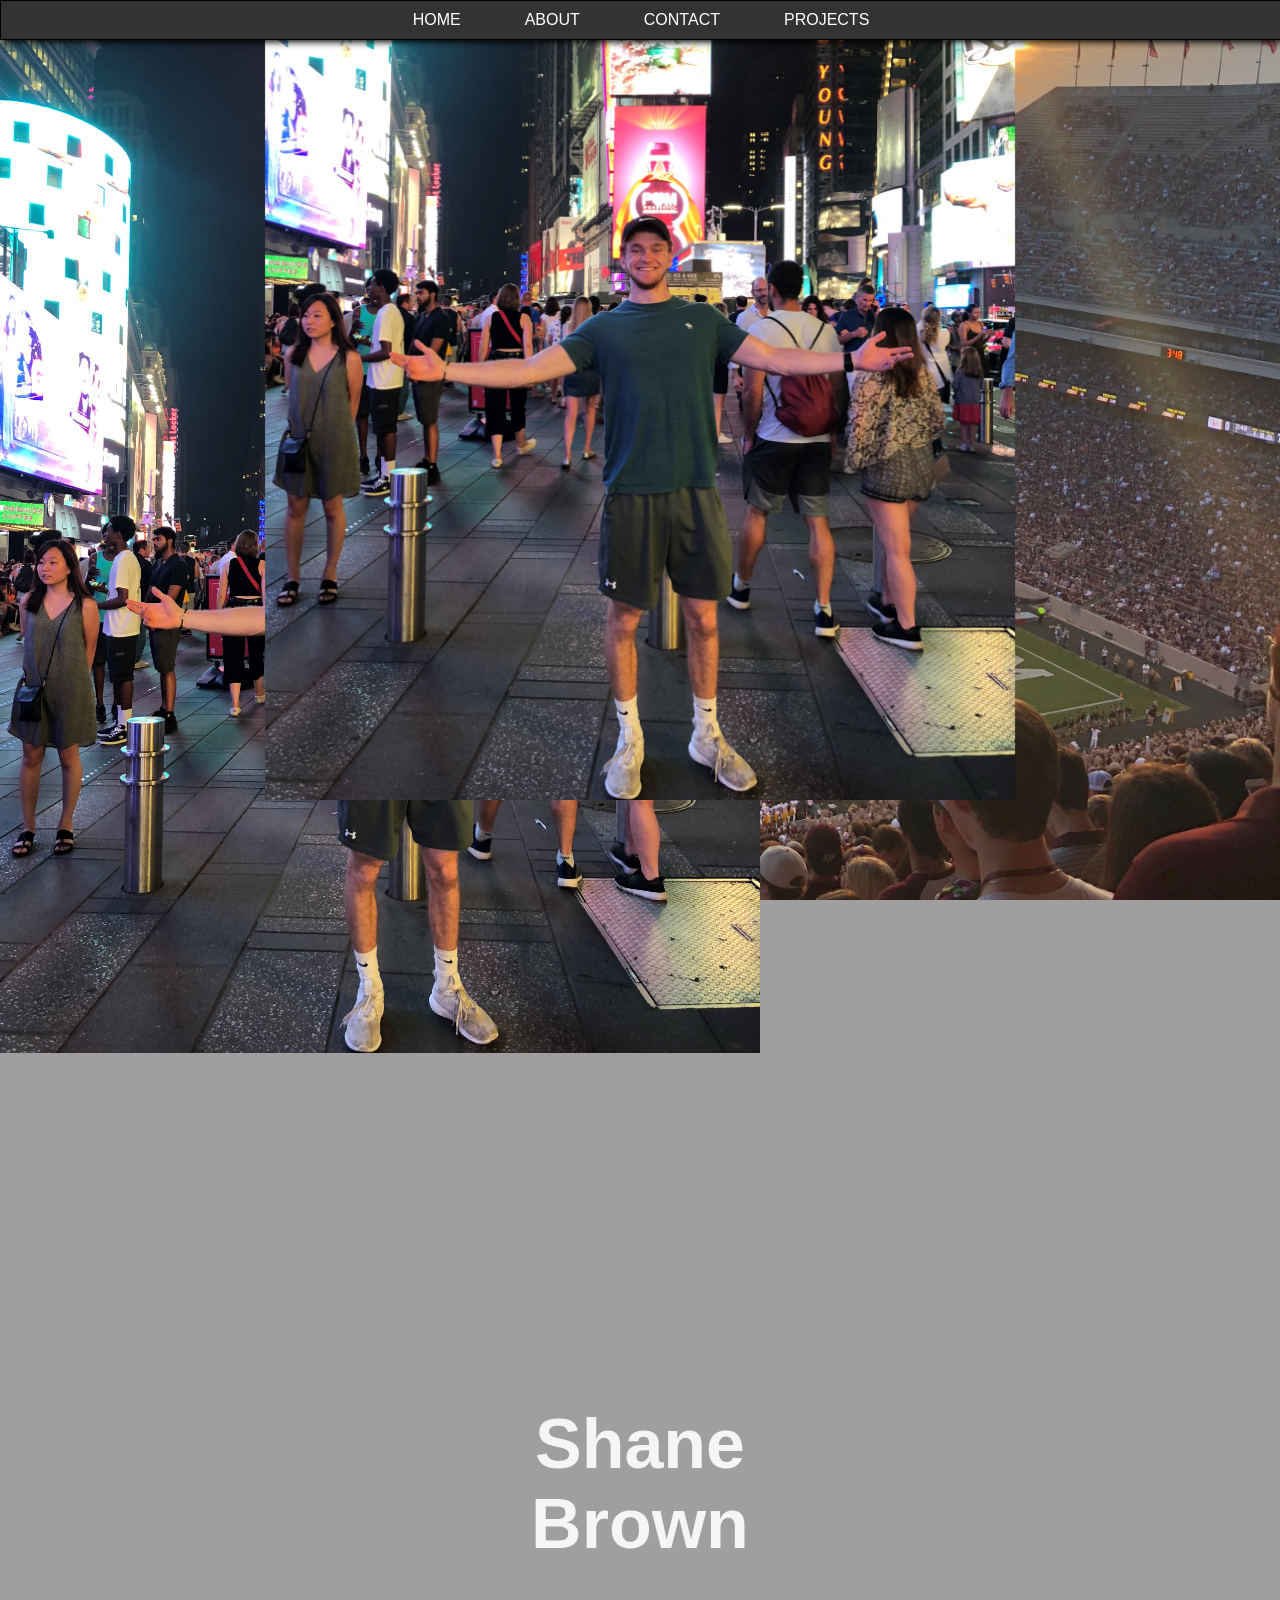
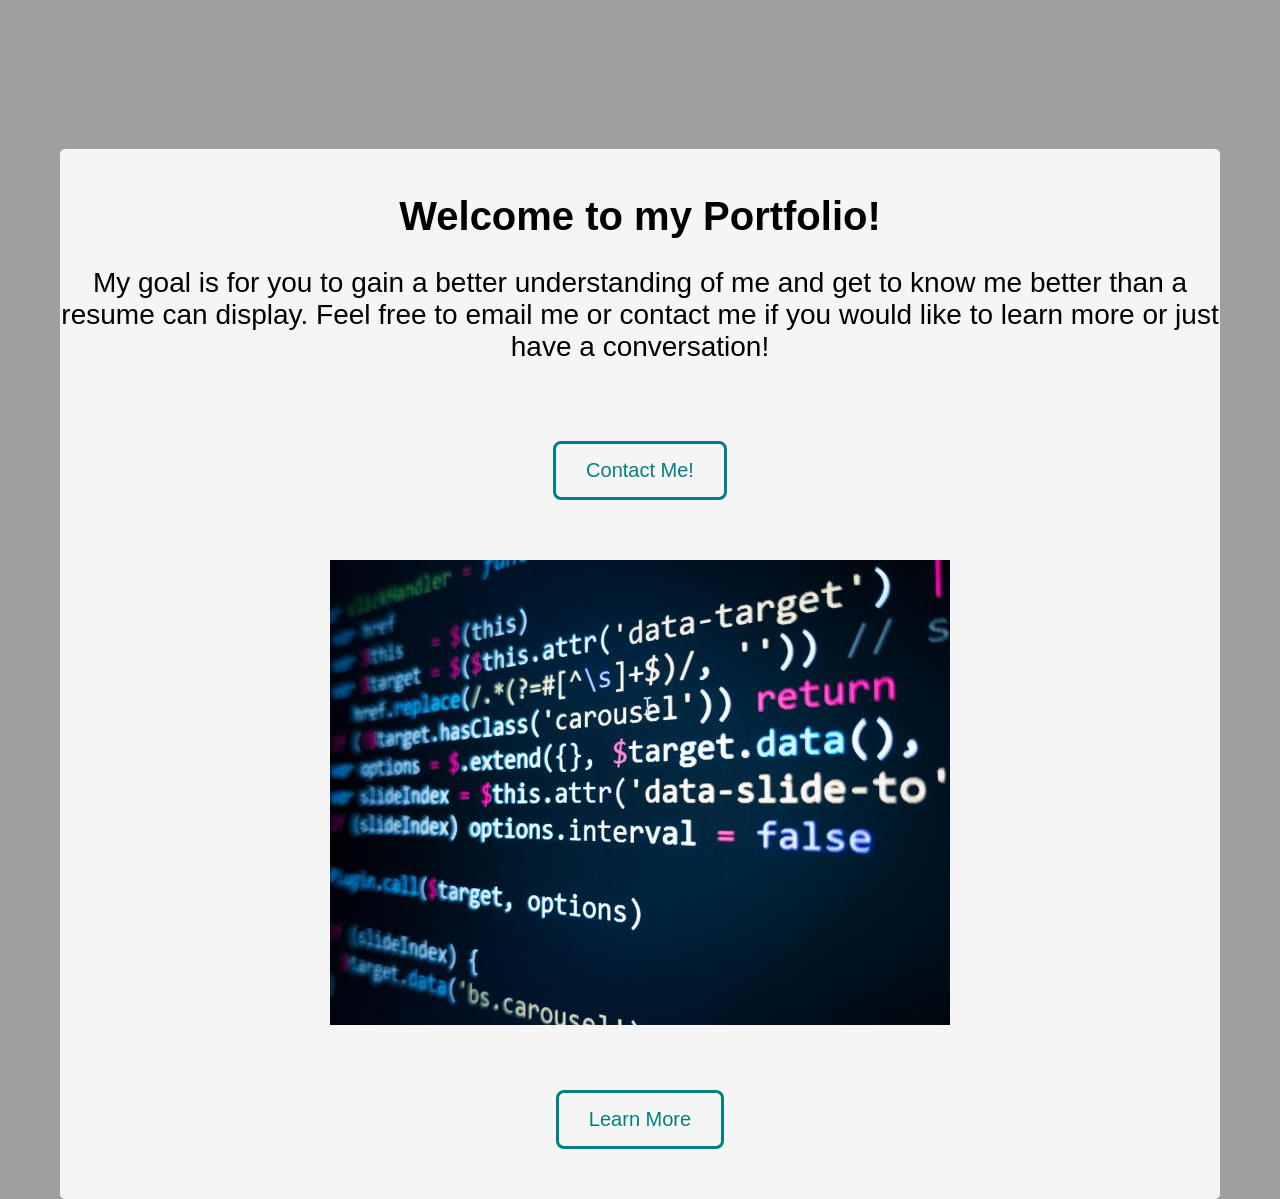
==== index.html @ f952d271 "Update index.html" ====
<!DOCTYPE html>
<html>
    <head>
            <title>
                Home
            </title>
            <link rel="stylesheet" href="Design.css">
    </head>
    <body>
        <div class= "Links">
            <ul>
                <li><a class="active" href= "index.html">Home</a></li>
                <li><a href= "about.html">About</a></li>
                <li><a href= "contact.html">Contact</a></li>
                <li><a href= "#projects">Projects</a> </li>
            </ul>
        </div>

        <div class="bg"></div>

        <div class="profilePic">
            <img src="profilePic22.jpg" alt="Profile Picture" style="width:750px;">
        </div>
        <div class="profilePic2">
            <img src="profilePic22.jpg" alt="Profile Picture" style="width:760px;">
        </div>
        <div class="middleHeader">
            <h1>
                Shane<br> Brown
            </h1>
        </div>
         <div class="homeContent">
             <h1>
                 <br> Welcome to my Portfolio!
             </h1>
             <p>
                 My goal is for you to gain a better understanding of me and get to know 
                 me better than a resume can display. Feel free to email me 
                 or contact me if you would like to learn more or just have a conversation!
             </p>
             <a href="contact.html" ><button class="contactMe">Contact Me!</button></a>
             <div class="compSciIMG">
                 <img src="compSci.jpg" alt="Computer Science">
             </div>
             <a href="about.html" ><button class="aboutMe">Learn More</button></a>
         </div>

         <!-- Fading out the Header -->
         <script src="https://cdnjs.cloudflare.com/ajax/libs/jquery/3.5.1/jquery.min.js"></script>
         <script>
            //  Fading out the Header
            $(window).scroll(function() {
                $(".middleHeader").css("opacity", 1 - $(window).scrollTop() / 350);
            });
         </script>

    </body>
</html>
---- Design.css ----
body {
    background-color: rgb(160, 158, 158);
    background-image: url("football.jpg");
    background-size: cover;
    background-attachment: fixed;
    background-position: center;
    width: 100%;
    height: 100%;
    margin: 0;
    
}
.Links {
    background-color: #333;
    position: sticky;
    z-index: 9999;
    width: 100%;
    top: 0;
    text-align: center;
    border-style: solid;
    border-width: thin;
    box-shadow: 2px 2px 7px black;        
    overflow: hidden;
}
.Links a {
    font-family: 'Gill Sans', 'Gill Sans MT', Calibri, 'Trebuchet MS', sans-serif;
    text-transform: uppercase;
    font-size: 16px;
    color: white;
    text-decoration: none;
}
.Links a:hover {
    color: teal;
}
.Links a:focus:active {
    color: teal;
}
.Links ul {
    list-style: none;
    margin: 0;
    padding: 0px;
}
.Links ul li {
    display: inline-block;
    margin-left: 30px;
    margin-right: 30px;
    padding-top: 10px;
    padding-bottom: 10px;
    position: relative;
}
.Links a::before {
    content: "";
    display: block;
    height: 5px;
    background-color: teal;

    position: absolute;
    top: 0;
    width: 0%;

    transition: all ease-in-out 250ms;
}
.Links a::after {
    content: "";
    display: block;
    height: 5px;
    background-color: teal;

    position: absolute;
    bottom: 0;
    width: 0%;

    transition: all ease-in-out 250ms;
}
.Links a:focus, .Links a:focus::before, .Links a:focus::after {
    color: teal;
    width:100%;
}
.Links a:hover::before, .Links a:hover::after {
    width: 100%;
}
.middleHeader {
    text-align: center;
    animation: fadeIn ease 2s;
    position:relative;
    top: 300px;
    color: whitesmoke;
    font-size: 35px;
    font-family: 'Gill Sans', 'Gill Sans MT', Calibri, 'Trebuchet MS', sans-serif;
}
.profilePic {
    text-align: center;
    position: fixed;
    top: -200px;
    left: 0;
    right: 0;
    animation: fadeIn ease 2s;
}
@keyframes fadeIn {
    0% {opacity:0;}
    100% {opacity:1;}
    }
@-moz-keyframes fadeIn {
    0% {opacity:0;}
    100% {opacity:1;}
}
@-webkit-keyframes fadeIn {
    0% {opacity:0;}
    100% {opacity:1;}
}
@-ms-keyframes fadeIn {
    0% {opacity:0;}
    100% {opacity:1;}
}
@-o-keyframes fadeIn {
    0% {opacity:0;}
    100% {opacity:1;}
    }
.homeContent {
    text-align: center;
    border-radius: 5px;
    background-color: whitesmoke;
    position: relative;
    top: 425px;
    font-size: 20px;
    font-family: 'Gill Sans', 'Gill Sans MT', Calibri, 'Trebuchet MS', sans-serif;
    margin: 60px;
}
.homeContent p {
    font-family: 'Gill Sans', 'Gill Sans MT', Calibri, 'Trebuchet MS', sans-serif;
    font-size: 28px;
}
.homeContent button {
    display:inline-block;
    background-color: transparent;
    color: teal;
    padding: 15px 30px;
    text-align: center;
    font-size: 20px;
    border-radius: 8px;
    border-width: 3px;
    border-color: teal;
    border-style: solid;
    margin: 50px;
    
}
.homeContent button:hover {
    background-color: teal;
    color: white;
}
.compSciIMG {
    margin: 10px;
    text-align: center;
    left: 0;
    right: 0;
}
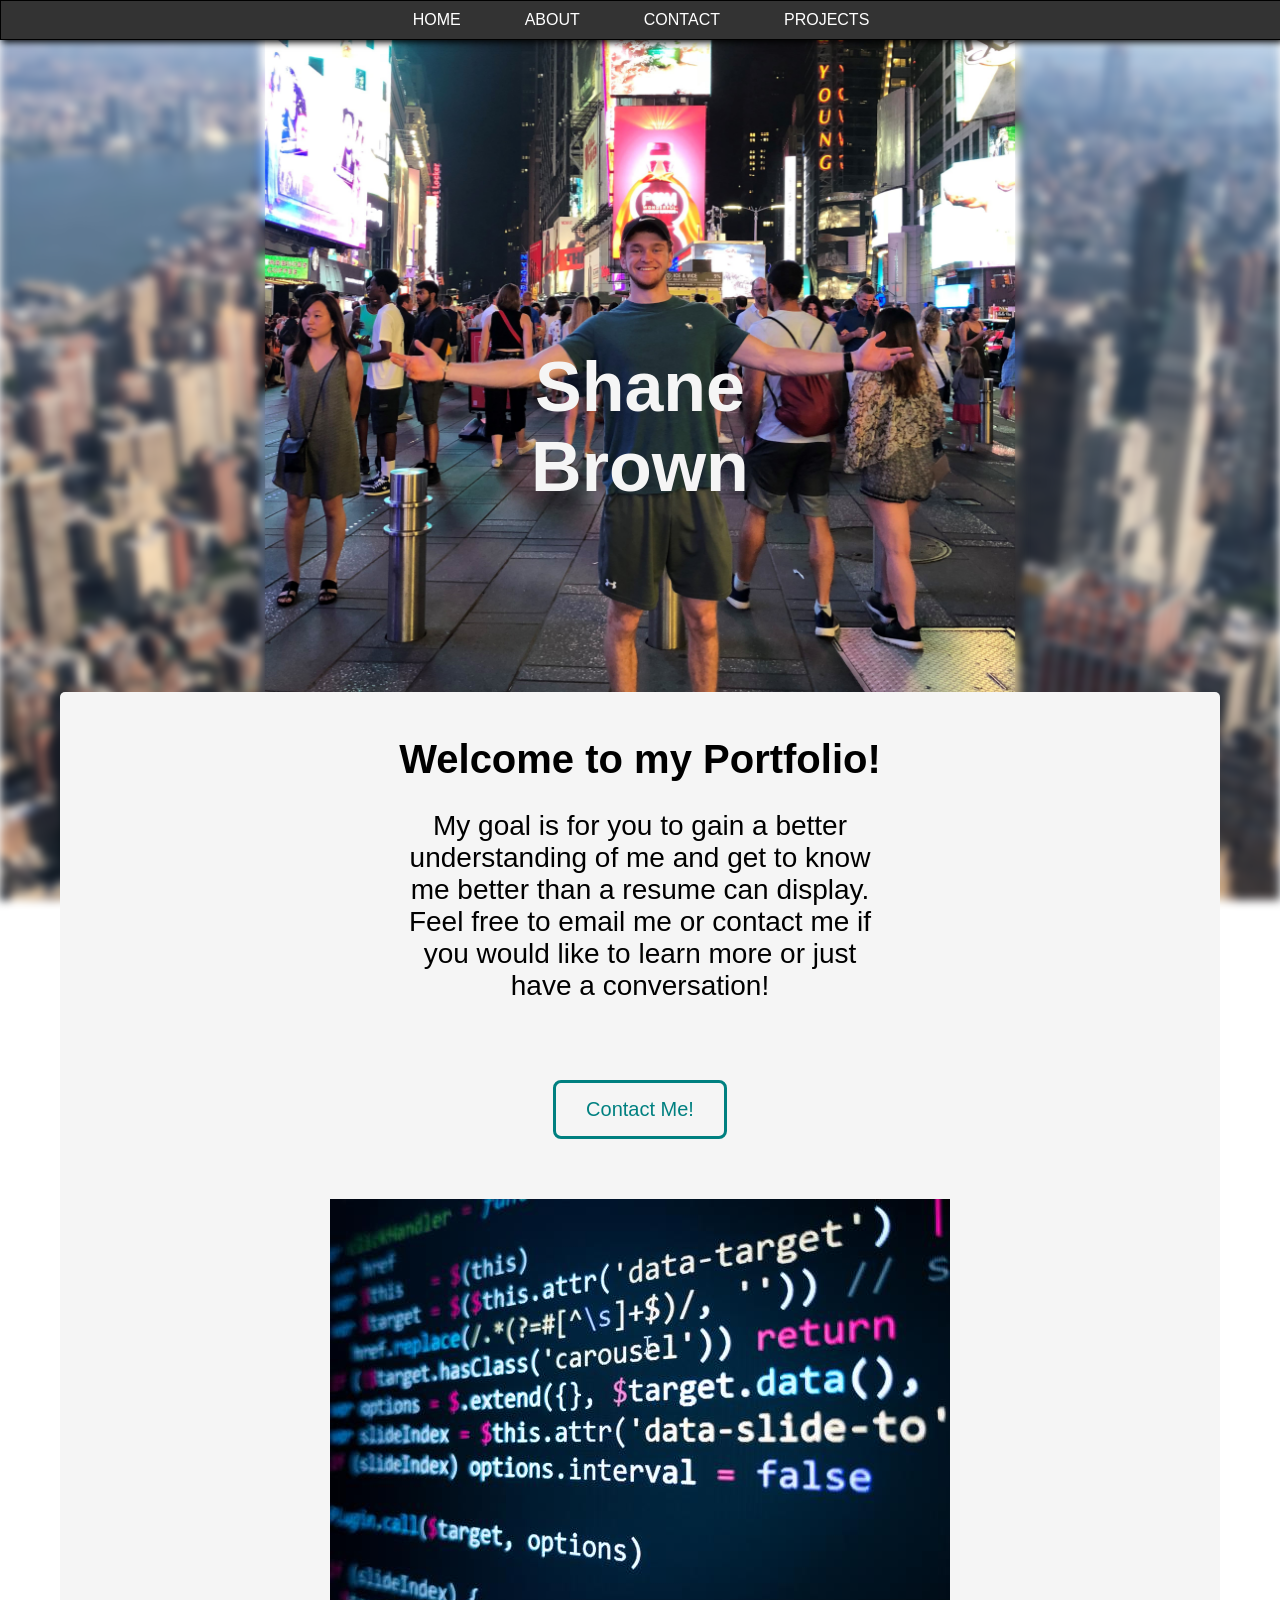
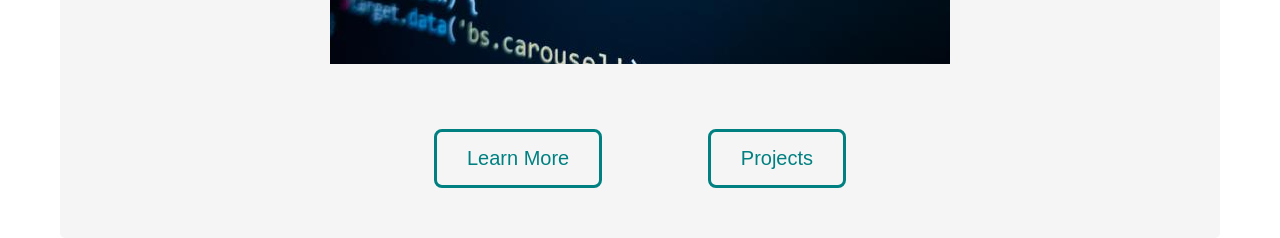
==== commit ad98408e: "Update index.html" ====
--- a/index.html
+++ b/index.html
@@ -12,7 +12,7 @@
                 <li><a class="active" href= "index.html">Home</a></li>
                 <li><a href= "about.html">About</a></li>
                 <li><a href= "contact.html">Contact</a></li>
-                <li><a href= "#projects">Projects</a> </li>
+                <li><a href= "projects.html">Projects</a> </li>
             </ul>
         </div>
 
@@ -43,6 +43,7 @@
                  <img src="compSci.jpg" alt="Computer Science">
              </div>
              <a href="about.html" ><button class="aboutMe">Learn More</button></a>
+             <a href="projects.html" ><button class="projects">Projects</button></a>
          </div>
 
          <!-- Fading out the Header -->
--- a/Design.css
+++ b/Design.css
@@ -1,17 +1,28 @@
 body {
-    background-color: rgb(160, 158, 158);
-    background-image: url("football.jpg");
-    background-size: cover;
-    background-attachment: fixed;
-    background-position: center;
     width: 100%;
     height: 100%;
     margin: 0;
-    
+}
+.bg {
+    background: url(newYork2.jpg);
+    background-size: cover;
+    background-position: center;
+    -webkit-filter: blur(5px);
+    -moz-filter: blur(5px);
+    -o-filter: blur(5px);
+    -ms-filter: blur(5px);
+    filter: blur(5px);
+    position: fixed;
+    width: 100%;
+    height: 100%;
+    top: 0;
+    left: 0;
+    z-index: -1;
+    animation: fadeIn ease 1s;
 }
 .Links {
     background-color: #333;
-    position: sticky;
+    position: fixed;
     z-index: 9999;
     width: 100%;
     top: 0;
@@ -83,6 +94,7 @@
     animation: fadeIn ease 2s;
     position:relative;
     top: 300px;
+    z-index: 2;
     color: whitesmoke;
     font-size: 35px;
     font-family: 'Gill Sans', 'Gill Sans MT', Calibri, 'Trebuchet MS', sans-serif;
@@ -92,6 +104,17 @@
     position: fixed;
     top: -200px;
     left: 0;
+    z-index: 1;
+    right: 0;
+    animation: fadeIn ease 2s;
+}
+.profilePic2 {
+    text-align: center;
+    position: fixed;
+    top: -206px;
+    left: 0;
+    filter: blur(5px);
+    z-index: 0;
     right: 0;
     animation: fadeIn ease 2s;
 }
@@ -121,6 +144,7 @@
     background-color: whitesmoke;
     position: relative;
     top: 425px;
+    z-index: 2;
     font-size: 20px;
     font-family: 'Gill Sans', 'Gill Sans MT', Calibri, 'Trebuchet MS', sans-serif;
     margin: 60px;
@@ -128,6 +152,8 @@
 .homeContent p {
     font-family: 'Gill Sans', 'Gill Sans MT', Calibri, 'Trebuchet MS', sans-serif;
     font-size: 28px;
+    margin-left: 30%;
+    margin-right: 30%;
 }
 .homeContent button {
     display:inline-block;
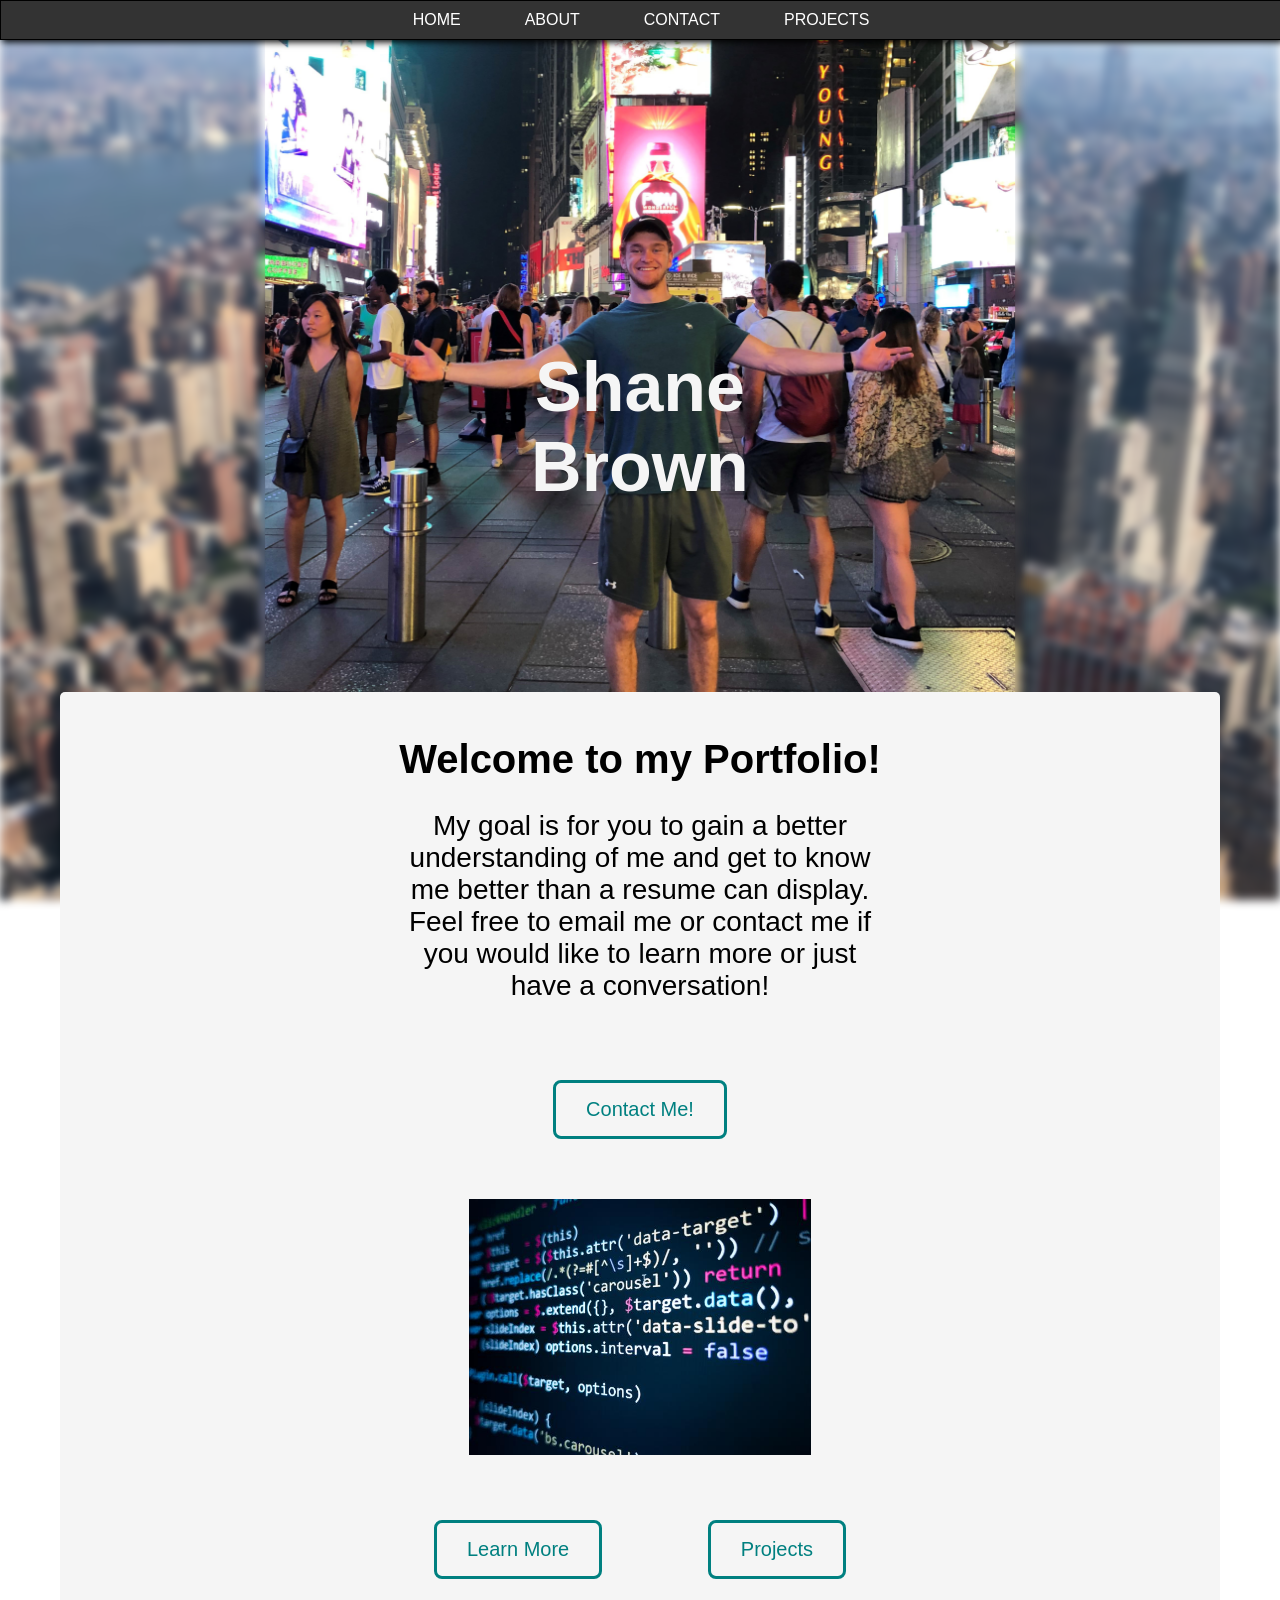
==== commit f124f51f: "Update index.html" ====
--- a/index.html
+++ b/index.html
@@ -40,7 +40,7 @@
              </p>
              <a href="contact.html" ><button class="contactMe">Contact Me!</button></a>
              <div class="compSciIMG">
-                 <img src="compSci.jpg" alt="Computer Science">
+                 <img src="compSci.jpg" alt="Computer Science" style="width: 30%;">
              </div>
              <a href="about.html" ><button class="aboutMe">Learn More</button></a>
              <a href="projects.html" ><button class="projects">Projects</button></a>
--- a/Design.css
+++ b/Design.css
@@ -167,7 +167,6 @@
     border-color: teal;
     border-style: solid;
     margin: 50px;
-    
 }
 .homeContent button:hover {
     background-color: teal;
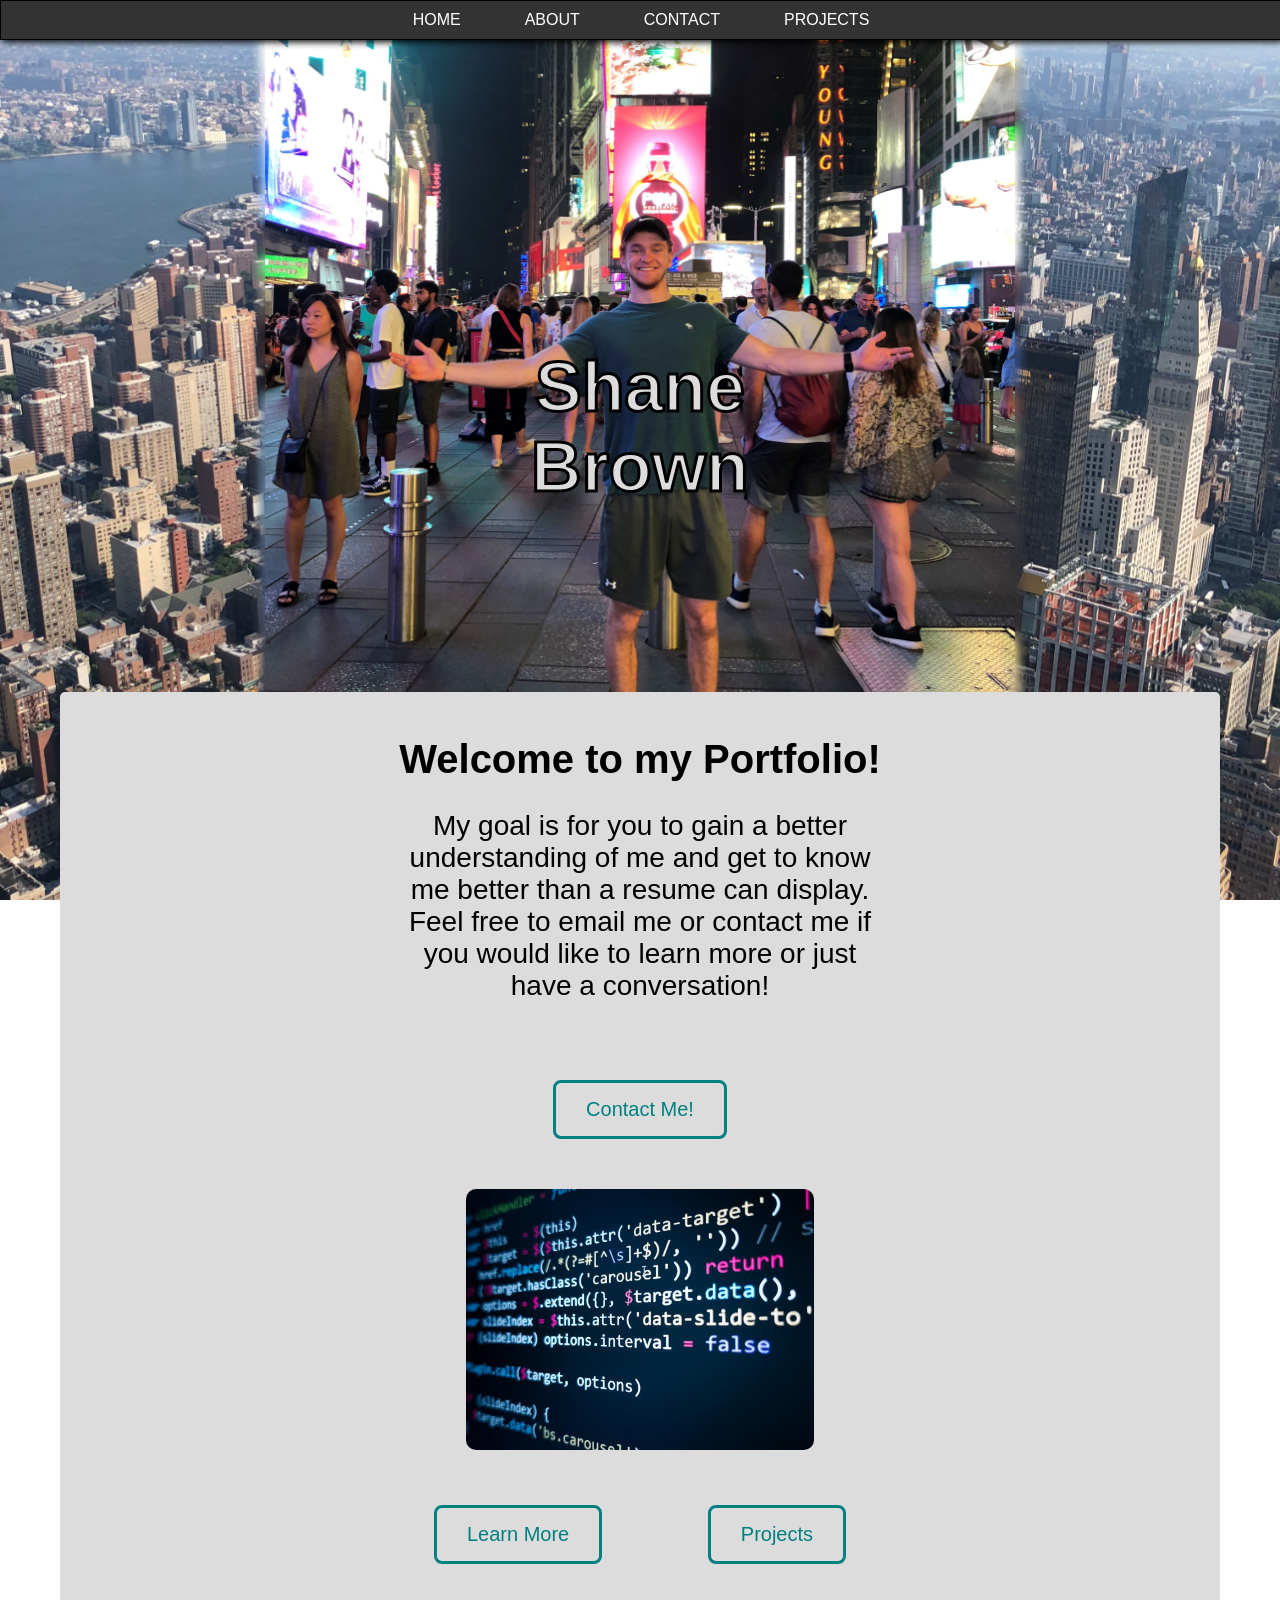
==== commit 46f56f58: "Update index.html" ====
--- a/index.html
+++ b/index.html
@@ -40,7 +40,7 @@
              </p>
              <a href="contact.html" ><button class="contactMe">Contact Me!</button></a>
              <div class="compSciIMG">
-                 <img src="compSci.jpg" alt="Computer Science" style="width: 30%;">
+                 <img src="compSci.jpg" alt="Computer Science" style="width: 30%; border-radius: 10px;">
              </div>
              <a href="about.html" ><button class="aboutMe">Learn More</button></a>
              <a href="projects.html" ><button class="projects">Projects</button></a>
--- a/Design.css
+++ b/Design.css
@@ -7,11 +7,6 @@
     background: url(newYork2.jpg);
     background-size: cover;
     background-position: center;
-    -webkit-filter: blur(5px);
-    -moz-filter: blur(5px);
-    -o-filter: blur(5px);
-    -ms-filter: blur(5px);
-    filter: blur(5px);
     position: fixed;
     width: 100%;
     height: 100%;
@@ -91,13 +86,14 @@
 }
 .middleHeader {
     text-align: center;
-    animation: fadeIn ease 2s;
+    animation: fadeIn ease 1s;
     position:relative;
     top: 300px;
     z-index: 2;
-    color: whitesmoke;
     font-size: 35px;
-    font-family: 'Gill Sans', 'Gill Sans MT', Calibri, 'Trebuchet MS', sans-serif;
+    font-family: Impact, Haettenschweiler, 'Arial Narrow Bold', sans-serif;
+    color: gainsboro;
+    -webkit-text-stroke: 3px black;
 }
 .profilePic {
     text-align: center;
@@ -106,7 +102,7 @@
     left: 0;
     z-index: 1;
     right: 0;
-    animation: fadeIn ease 2s;
+    animation: fadeIn ease 1s;
 }
 .profilePic2 {
     text-align: center;
@@ -116,7 +112,7 @@
     filter: blur(5px);
     z-index: 0;
     right: 0;
-    animation: fadeIn ease 2s;
+    animation: fadeIn ease 1s;
 }
 @keyframes fadeIn {
     0% {opacity:0;}
@@ -141,7 +137,7 @@
 .homeContent {
     text-align: center;
     border-radius: 5px;
-    background-color: whitesmoke;
+    background-color: gainsboro;
     position: relative;
     top: 425px;
     z-index: 2;
@@ -172,10 +168,5 @@
     background-color: teal;
     color: white;
 }
-.compSciIMG {
-    margin: 10px;
-    text-align: center;
-    left: 0;
-    right: 0;
-}
 
+
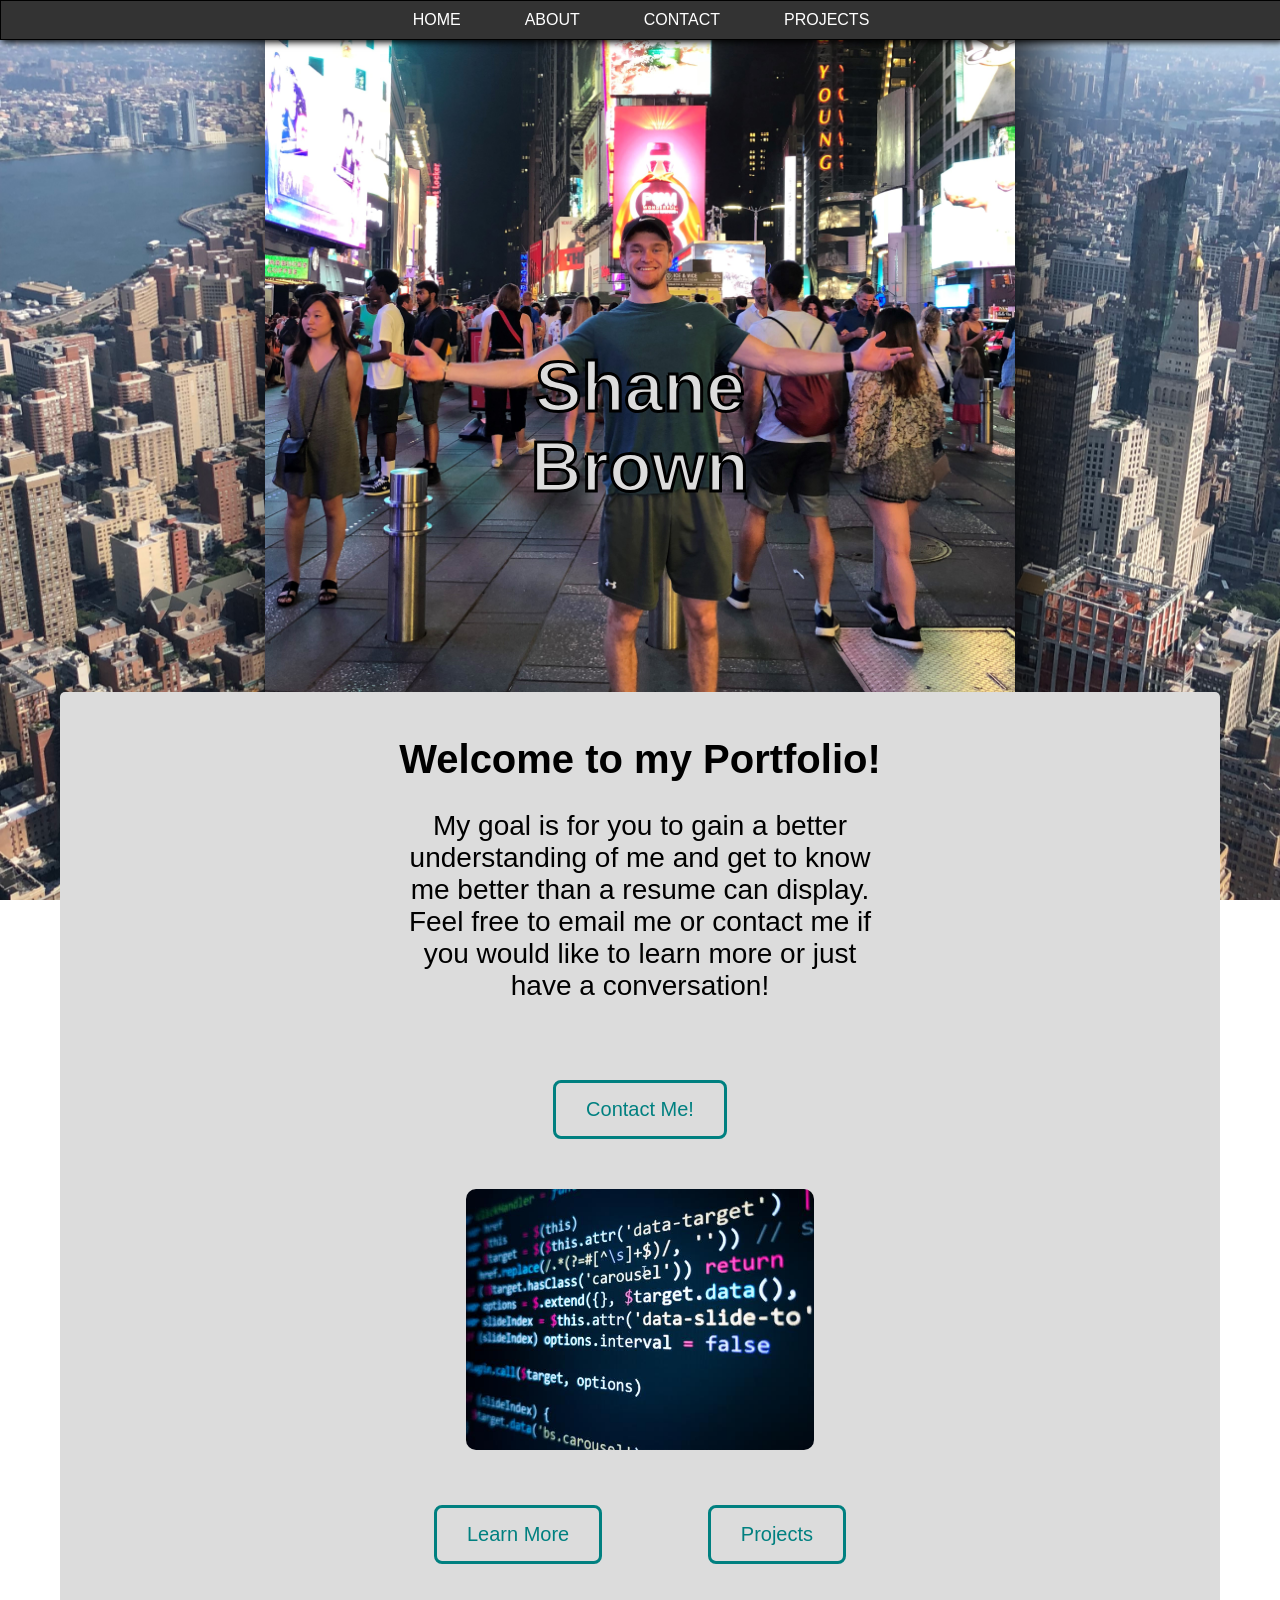
==== commit e0108ff6: "Update index.html" ====
--- a/index.html
+++ b/index.html
@@ -19,10 +19,9 @@
         <div class="bg"></div>
 
         <div class="profilePic">
-            <img src="profilePic22.jpg" alt="Profile Picture" style="width:750px;">
-        </div>
-        <div class="profilePic2">
-            <img src="profilePic22.jpg" alt="Profile Picture" style="width:760px;">
+            <img src="profilePic22.jpg" alt="Profile Picture" style="width:750px; -webkit-box-shadow: 12px 29px 81px 0px rgba(0,0,0,10);
+            -moz-box-shadow: 12px 29px 81px 0px rgba(0,0,0,10);
+            box-shadow: 12px 29px 81px 0px rgba(0,0,0,10);">
         </div>
         <div class="middleHeader">
             <h1>
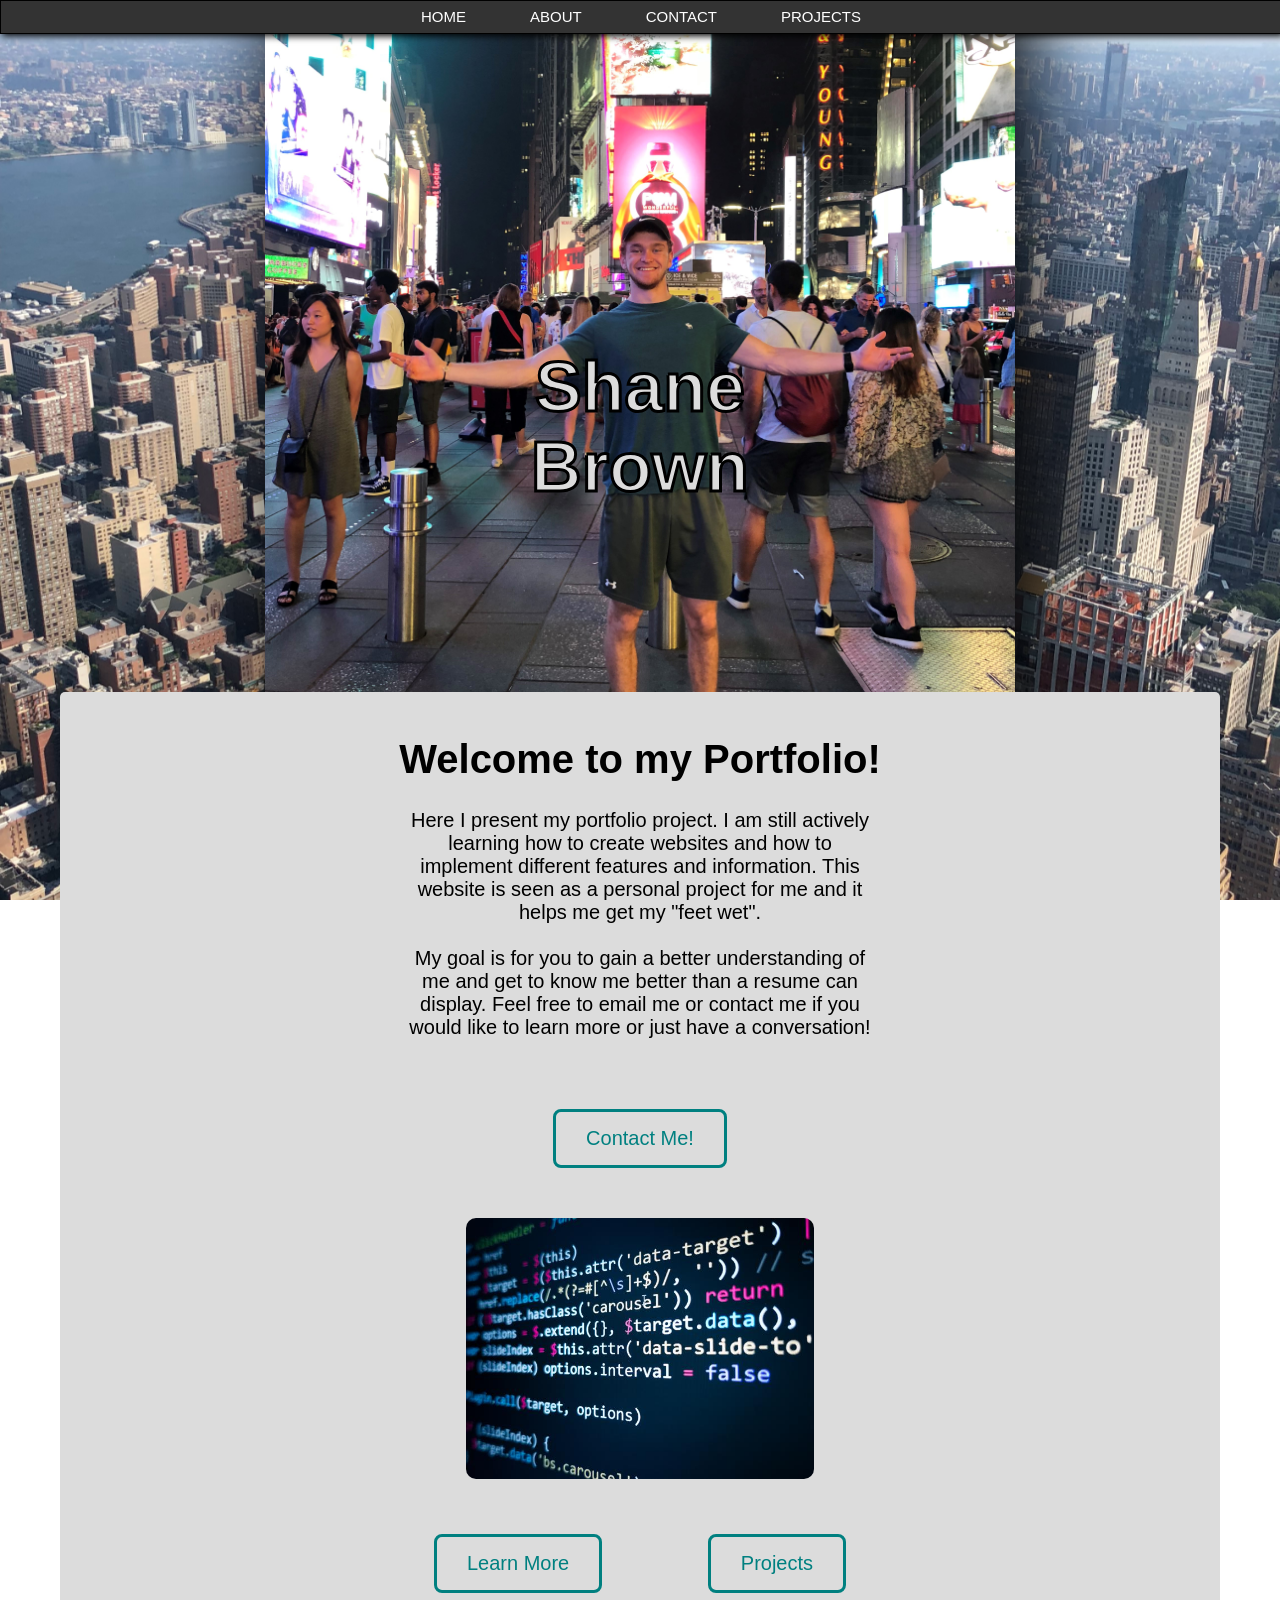
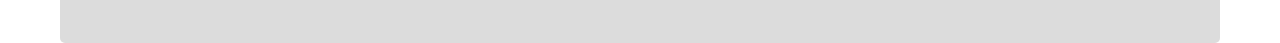
==== commit 9fd7dd3f: "Update index.html" ====
--- a/index.html
+++ b/index.html
@@ -29,10 +29,12 @@
             </h1>
         </div>
          <div class="homeContent">
+             <div class="homeContentText">
              <h1>
                  <br> Welcome to my Portfolio!
              </h1>
-             <p>
+             <p>Here I present my portfolio project. I am still actively learning how to create websites and how to implement different features and information. 
+                 This website is seen as a personal project for me and it helps me get my "feet wet". <br> <br>
                  My goal is for you to gain a better understanding of me and get to know 
                  me better than a resume can display. Feel free to email me 
                  or contact me if you would like to learn more or just have a conversation!
@@ -43,6 +45,7 @@
              </div>
              <a href="about.html" ><button class="aboutMe">Learn More</button></a>
              <a href="projects.html" ><button class="projects">Projects</button></a>
+             </div>
          </div>
 
          <!-- Fading out the Header -->
--- a/Design.css
+++ b/Design.css
@@ -30,7 +30,7 @@
 .Links a {
     font-family: 'Gill Sans', 'Gill Sans MT', Calibri, 'Trebuchet MS', sans-serif;
     text-transform: uppercase;
-    font-size: 16px;
+    font-size: 15px;
     color: white;
     text-decoration: none;
 }
@@ -49,8 +49,8 @@
     display: inline-block;
     margin-left: 30px;
     margin-right: 30px;
-    padding-top: 10px;
-    padding-bottom: 10px;
+    padding-top: 7px;
+    padding-bottom: 7px;
     position: relative;
 }
 .Links a::before {
@@ -104,16 +104,6 @@
     right: 0;
     animation: fadeIn ease 1s;
 }
-.profilePic2 {
-    text-align: center;
-    position: fixed;
-    top: -206px;
-    left: 0;
-    filter: blur(5px);
-    z-index: 0;
-    right: 0;
-    animation: fadeIn ease 1s;
-}
 @keyframes fadeIn {
     0% {opacity:0;}
     100% {opacity:1;}
@@ -144,10 +134,11 @@
     font-size: 20px;
     font-family: 'Gill Sans', 'Gill Sans MT', Calibri, 'Trebuchet MS', sans-serif;
     margin: 60px;
+    
 }
 .homeContent p {
     font-family: 'Gill Sans', 'Gill Sans MT', Calibri, 'Trebuchet MS', sans-serif;
-    font-size: 28px;
+    font-size: 20px;
     margin-left: 30%;
     margin-right: 30%;
 }
@@ -168,5 +159,8 @@
     background-color: teal;
     color: white;
 }
+.homeContentText {
+    animation: fadeIn ease 2s;
+}
 
 
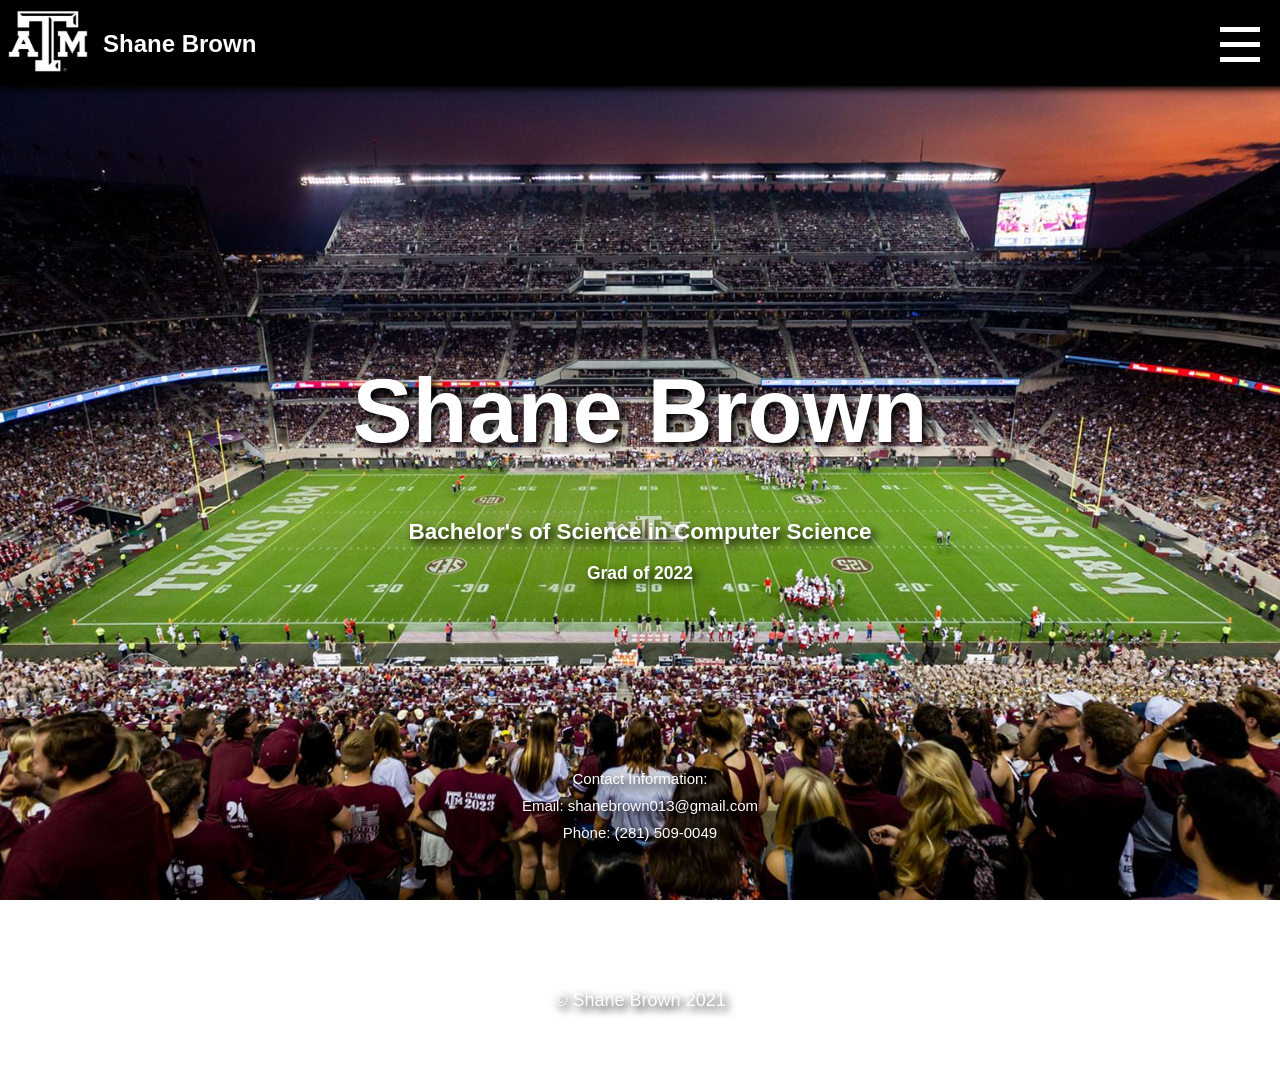
==== commit 6e7e88ff: "initial commit" ====
--- a/index.html
+++ b/index.html
@@ -1,61 +1,56 @@
-<!DOCTYPE html>
-<html>
-    <head>
-            <title>
-                Home
-            </title>
-            <link rel="stylesheet" href="Design.css">
-    </head>
-    <body>
-        <div class= "Links">
-            <ul>
-                <li><a class="active" href= "index.html">Home</a></li>
-                <li><a href= "about.html">About</a></li>
-                <li><a href= "contact.html">Contact</a></li>
-                <li><a href= "projects.html">Projects</a> </li>
-            </ul>
-        </div>
-
-        <div class="bg"></div>
-
-        <div class="profilePic">
-            <img src="profilePic22.jpg" alt="Profile Picture" style="width:750px; -webkit-box-shadow: 12px 29px 81px 0px rgba(0,0,0,10);
-            -moz-box-shadow: 12px 29px 81px 0px rgba(0,0,0,10);
-            box-shadow: 12px 29px 81px 0px rgba(0,0,0,10);">
-        </div>
-        <div class="middleHeader">
-            <h1>
-                Shane<br> Brown
-            </h1>
-        </div>
-         <div class="homeContent">
-             <div class="homeContentText">
-             <h1>
-                 <br> Welcome to my Portfolio!
-             </h1>
-             <p>Here I present my portfolio project. I am still actively learning how to create websites and how to implement different features and information. 
-                 This website is seen as a personal project for me and it helps me get my "feet wet". <br> <br>
-                 My goal is for you to gain a better understanding of me and get to know 
-                 me better than a resume can display. Feel free to email me 
-                 or contact me if you would like to learn more or just have a conversation!
-             </p>
-             <a href="contact.html" ><button class="contactMe">Contact Me!</button></a>
-             <div class="compSciIMG">
-                 <img src="compSci.jpg" alt="Computer Science" style="width: 30%; border-radius: 10px;">
-             </div>
-             <a href="about.html" ><button class="aboutMe">Learn More</button></a>
-             <a href="projects.html" ><button class="projects">Projects</button></a>
-             </div>
-         </div>
-
-         <!-- Fading out the Header -->
-         <script src="https://cdnjs.cloudflare.com/ajax/libs/jquery/3.5.1/jquery.min.js"></script>
-         <script>
-            //  Fading out the Header
-            $(window).scroll(function() {
-                $(".middleHeader").css("opacity", 1 - $(window).scrollTop() / 350);
-            });
-         </script>
-
-    </body>
-</html>
+<!DOCTYPE html>
+<html lang="en">
+<head>
+    <meta charset="UTF-8">
+    <meta http-equiv="X-UA-Compatible" content="IE=edge">
+    <meta name="viewport" content="width=device-width, initial-scale=1.0">
+    <link rel="stylesheet" href="index.css">
+    <title>Shane Brown | Home</title>
+</head>
+<body id="body">
+    <!-- Header and Links -->
+    <a href="index.html"><img src="amLogoWhite.png" style="z-index: 9999; width: 80px; top: -5px; position: fixed;"></a>
+    <h2 class="headerName">Shane Brown</h2>
+    <div class="header" id="header"></div>
+    <div class="links" id="links">
+        <section class="p-menu1">
+            <nav id="navbar" class="navigation" role="navigation">
+            <input id="toggle1" type="checkbox" />
+            <label class="hamburger1" for="toggle1">
+                <div class="top"></div>
+                <div class="meat"></div>
+                <div class="bottom"></div>
+            </label>
+            <nav class="menu1" id="menu1">
+                <a class="link1" href="index.html">Home</a>
+                <a class="link1" href="about.html">About</a>
+                <a class="link1" href="portfolio.html">Portfolio</a>
+                <a class="link1" href="service.html">Service</a>
+                <a class="link1" href="qual.html">Qualifications</a>
+                <a class="link1"><label class="toggleSwitch">
+                    <input type="checkbox" id ="toggleButton" onclick="toggleDarkMode()">
+                    <span class="toggle" id="toggle"></span>
+                  </label></a>
+              </nav>
+          </nav>
+          </section>
+    </div>
+
+    <!-- Body -->
+    <div class="bodyName">
+        <H1>Shane Brown</H1>
+    </div>
+    <div class="bodyInfo">
+        <h2>Bachelor's of Science in Computer Science</h2>
+        <h3>Grad of 2022</h3>
+    </div>
+
+    <p class="contactInfo">Contact Information: <br>
+        Email: shanebrown013@gmail.com <br> 
+        Phone: (281) 509-0049</p>
+        <p class="copyright"> © Shane Brown 2021 </p>
+
+        <script src="index.js"></script>
+        
+</body>
+</html>
--- a/index.css
+++ b/index.css
@@ -0,0 +1,389 @@
+body{
+    font-family: Verdana, Geneva, Tahoma, sans-serif;
+    color: white;
+    background: url(kyleField.jpg) no-repeat center center;
+    background-attachment: fixed;
+    left: 0;
+    top: 0;
+    -webkit-background-size: cover;
+    -moz-background-size: cover;
+    -o-background-size: cover;
+    background-size: cover;
+}
+
+body:before {
+    width: 100%;
+    height: 100%;
+  }
+
+  .links {
+    text-align: right;
+    color: black;
+    background-color: #520c17;
+    border-bottom-left-radius: 10px;
+    border-bottom-right-radius: 10px;
+    position: fixed;
+    z-index: 900;
+    width: 33%;
+    border-style: none;
+    top: 0;
+    border-width: thin;
+    border-left: 0;
+    border-right: 0;
+    border-top: 0;
+    overflow: hidden;
+    right: 0;
+}
+
+.header {
+    text-align: right;
+    color: black;
+    box-shadow: 3px 3px 7px black;
+    background-color: #520c17;
+    position: fixed;
+    z-index: 900;
+    width: 100%;
+    padding: 42.5px;
+    top: 0;
+    border-style: solid;
+    border-width: thin;
+    border-left: 0;
+    border-right: 0;
+    border-top: 0;
+    overflow: hidden;
+    left: 0;
+    right: 0;
+}
+
+.links li {
+    float: none;
+    display: block;
+    text-align: right;
+  }
+  .links a:hover {
+      color: #A24857;
+  }
+  .links a::before {
+      height: 0px;
+      transition: none ease-in-out 250ms;
+  }
+  .links a::after {
+      height: 0px;
+      transition: none ease-in-out 250ms;
+  }
+  a {
+      color: #fff;
+      text-decoration: none;
+    }
+    .p-menu1{
+       height: 100%;
+    }
+  .hamburger1 {
+      height: 45px;
+      margin-bottom: 20px;
+      margin-top: 20px;
+      margin-right: 20px;
+      display: -ms-grid;
+      display: grid;
+      grid-template-rows: repeat(3, 1fr);
+      justify-items: right;
+      z-index: 120;
+    }
+    
+    .hamburger1 div {
+      background-color: white;
+      position: relative;
+      width: 40px;
+      height: 5px;
+      margin-top: 7px;
+      -webkit-transition: all 0.2s ease-in-out;
+      transition: all 0.2s ease-in-out;
+    }
+    
+    #toggle1 {
+      display: none;
+    }
+    
+    #toggle1:checked + .hamburger1 .top {
+      -webkit-transform: rotate(-45deg);
+              transform: rotate(-45deg);
+      margin-top: 22.5px;
+    }
+    
+    #toggle1:checked + .hamburger1 .meat {
+      -webkit-transform: rotate(45deg);
+              transform: rotate(45deg);
+      margin-top: -5px;
+    }
+    
+    #toggle1:checked + .hamburger1 .bottom {
+      -webkit-transform: scale(0);
+              transform: scale(0);
+    }
+    
+    #toggle1:checked ~ .menu1 {
+      height: 425px;
+    }
+
+    .menu1 {
+      width: 100%;
+      background-color: #520c17;
+      margin: 0;
+      display: -ms-grid;
+      display: grid;
+      grid-template-rows: 1fr repeat(4, 0.5fr);
+      grid-row-gap: 10px;
+      padding: 0;
+      list-style: none;
+      clear: both;
+      width: auto;
+      text-align: center;
+      height: 0px;
+      overflow: hidden;
+      transition: height .4s ease;
+      z-index: 120;
+      -webkit-transition: all 0.3s ease;
+      transition: all 0.3s ease;
+    }
+    
+    .menu1 a:first-child {
+      margin-top: 40px;
+    }
+    
+    .menu1 a:last-child {
+      margin-bottom: 40px;
+    }
+    
+    .link1 {
+      width: 100%;
+      text-align: center;
+      margin: 0;
+      padding: 10px 0;
+      font: 700 20px 'Oswald', sans-serif;
+    }
+    
+    .link1:hover {
+      -webkit-transition: all 0.3s ease;
+      transition: all 0.3s ease;
+    }
+    .links a {
+        font-size: 25px;
+        text-shadow: 2px 2px 8px black;
+    }
+
+.bodyName {
+    text-align: center;
+    color: white;
+    position: absolute;
+    top: 50%;
+    left: 0;
+    width: 100%;
+    margin-top: -150px;
+    font-size: 5vmin;
+    animation: fadeIn ease 2s;
+    text-shadow: 4px 4px 8px black;
+}
+
+.bodyInfo {
+    text-align: center;
+    color: white;
+    position: absolute;
+    top: 50%;
+    left: 0;
+    width: 100%;
+    margin-top: 50px;
+    font-size: 15px;
+    animation: fadeIn ease 2s;
+    text-shadow: 4px 4px 8px black;
+}
+
+.contactInfo {
+    text-align: center;
+    color: white;
+    position: absolute;
+    top: 50%;
+    left: 0;
+    width: 100%;
+    margin-top: 35vmin;
+    font-size: 15px;
+    line-height: 3vmin;
+    animation: fadeIn ease 2s;
+    text-shadow: 4px 4px 8px black;
+}
+
+.headerName {
+    z-index: 9999; 
+    position: fixed; 
+    top: 10px;
+    left: 103px;
+    color: white;
+    text-shadow: 4px 4px 8px black;
+}
+
+@keyframes fadeIn {
+    0% {opacity:0;}
+    100% {opacity:1;}
+    }
+@-moz-keyframes fadeIn {
+    0% {opacity:0;}
+    100% {opacity:1;}
+}
+@-webkit-keyframes fadeIn {
+    0% {opacity:0;}
+    100% {opacity:1;}
+}
+@-ms-keyframes fadeIn {
+    0% {opacity:0;}
+    100% {opacity:1;}
+}
+@-o-keyframes fadeIn {
+    0% {opacity:0;}
+    100% {opacity:1;}
+    }
+
+    .copyright {
+        text-align: center;
+        margin-top: 110vmin;
+        padding-bottom: 5%;
+        font-size: 2vmin;
+        text-shadow: 4px 4px 8px black;
+        animation: fadeIn ease 2s;
+    }
+
+
+    .toggleSwitch {
+        position: relative;
+        display: inline-block;
+        width: 52px;
+        height: 25px;
+        padding-top: 5px;
+        padding-bottom: -5px;
+        border-color: white;
+        border-style: solid;
+        border-radius: 34px;
+        }
+          
+    .toggleSwitch input {
+        opacity: 0;
+        width: 0;
+        height: 0;
+        }
+          
+    .toggle {
+        position: absolute;
+        cursor: pointer;
+        top: 0;
+        left: 0;
+        right: 0;
+        bottom: 0;
+        background-color: #ccc;
+        -webkit-transition: .4s;
+        transition: .4s;
+        }
+          
+    .toggle:before {
+        position: absolute;
+        content: "";
+        height: 18px;
+        width: 18px;
+        left: 4px;
+        bottom: 6px;
+        background-color: white;
+        -webkit-transition: .4s;
+        transition: .4s;
+        }
+          
+    input:checked + .toggle {
+        background-color: #520c17;
+        }
+          
+    input:focus + .toggle {
+        box-shadow: 0 0 1px #520c17;
+        }
+          
+    input:checked + .toggle:before {
+        -webkit-transform: translateX(26px);
+        -ms-transform: translateX(26px);
+        transform: translateX(26px);
+        }
+    .toggle {
+        border-radius: 34px;
+        }
+        
+    .toggle:before {
+        border-radius: 50%;
+        }
+
+        @media screen and (max-width: 600px) {
+            #toggle1:checked ~ .menu1 {
+              height: 425px;
+            }
+            .links {
+                text-align: right;
+                color: black;
+                background-color: #520c17;
+                position: fixed;
+                z-index: 900;
+                width: 50%;
+                top: 0;
+                border-style: solid;
+                border-width: thin;
+                border-left: 0;
+                border-right: 0;
+                border-top: 0;
+                overflow: hidden;
+                right: 0;
+            }
+      
+            .links a {
+                font-size: 18px;
+            }
+            .bodyName {
+                text-align: center;
+                color: white;
+                position: absolute;
+                top: 50%;
+                left: 0;
+                width: 100%;
+                margin-top: -150px;
+                font-size: 5vmin;
+                animation: fadeIn ease 2s;
+                text-shadow: 4px 4px 8px black;
+            }
+            
+            .bodyInfo {
+                text-align: center;
+                color: white;
+                position: absolute;
+                top: 50%;
+                left: 0;
+                width: 100%;
+                margin-top: 50px;
+                font-size: 13px;
+                animation: fadeIn ease 2s;
+                text-shadow: 4px 4px 8px black;
+            }
+            
+            .contactInfo {
+                text-align: center;
+                color: white;
+                position: absolute;
+                top: 50%;
+                left: 0;
+                width: 100%;
+                margin-top: 50%;
+                font-size: 13px;
+                line-height: 3vmin;
+                animation: fadeIn ease 2s;
+                text-shadow: 4px 4px 8px black;
+                line-height: 25px;
+            }
+            .copyright {
+                text-align: center;
+                margin-top: 155vmin;
+                padding-bottom: 5%;
+                font-size: 2vmin;
+                text-shadow: 4px 4px 8px black;
+                animation: fadeIn ease 2s;
+            }
+        }
